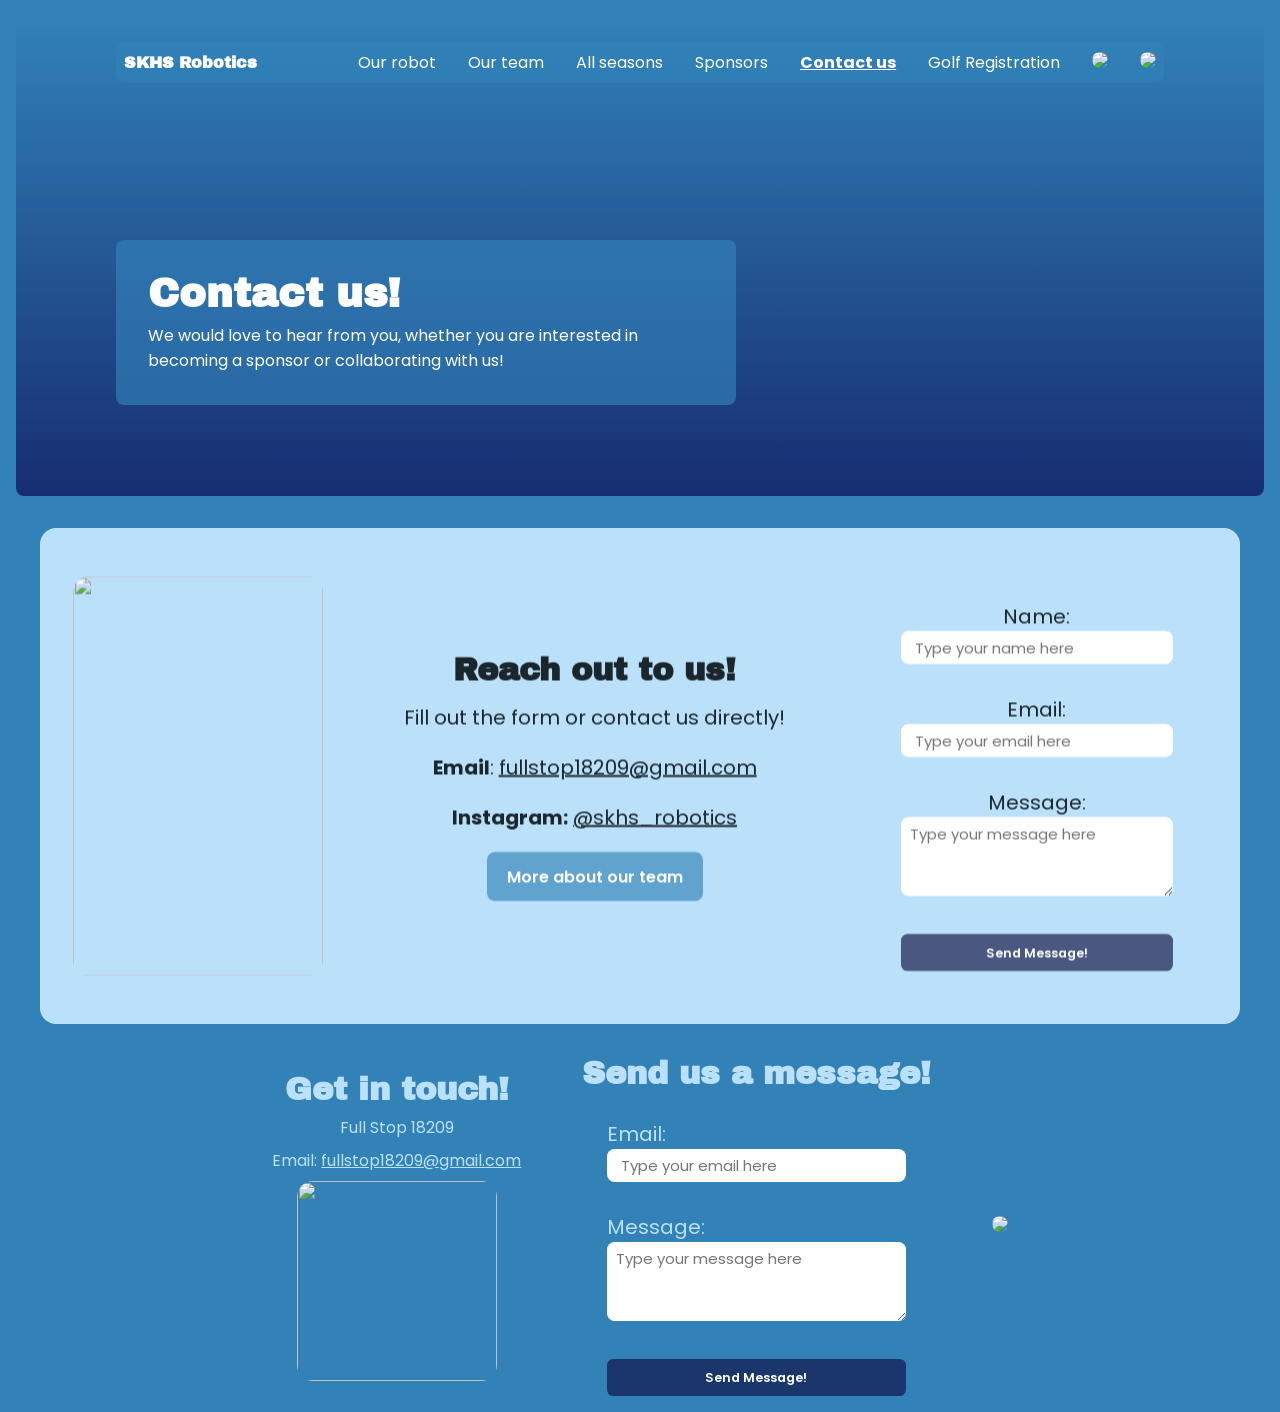
==== contact.html @ 5f666269 "Update contact.html" ====
<!DOCTYPE html>
<html lang="en">
    <head>
        <meta charset="UTF-8">
        <meta name ="viewport" content="width=device.width, initial-scale=1.0">
        <link rel="icon" type="image/png" href="favicon.png">
        <title>Contact us</title>
        <link rel="stylesheet" href="style.css">
    </head>
    <body>
        <header>
            <div class="top autoShow" style="--page-image: url('contactTeam.png');">
                    <nav>
                        <ul>
                            <li><a href="index.html">SKHS Robotics</a></li>
                            <li><a href="robot.html">Our robot</a></li>
                            <li><a href="team.html">Our team</a></li>
                            <li><a href="history.html">All seasons</a></li>
                            <li><a href="sponsors.html">Sponsors</a></li>
                            <li><a href="contact.html"><u><strong>Contact us</strong></u></a></li>
                            <li><a href="golfRegistration.html">Golf Registration</a></li>
                            <li><a href="https://www.google.com/url?sa=t&source=web&rct=j&opi=89978449&url=https://www.instagram.com/skhs_robotics/&ved=2ahUKEwiGkLH6zaKUAxUehIkEHToSFgkQFnoECB0QAQ&usg=AOvVaw07t6YR5a8o6Npim0Z9a0MX" target="_blank">
                        <img height=40px src="camera.png">
                    </a></li>
                            <li><a href="https://ftc-events.firstinspires.org/team/18209" target="_blank">
                        <img height=40px src="first.png">
                    </a></li>
                        </ul>
                    </nav>
                    <div class="content">
                    <h1>Contact us!</h1>
                    <p>We would love to hear from you, whether you are interested in becoming a sponsor or
                        collaborating with us!</p>   
                </div>
                    
            </div>
        </header>


        <section>
            <div class="flex-container mini-gap autoShow">
                <img width="250px" height="400px" src="contactSign.jpg">

                <div class="text-container contact">
                    <h2>Reach out to us!</h2>
                    <p>Fill out the form or contact us directly! </p>
                    <p><strong>Email</strong>: <a href="mailto:fullstop18209@gmail.com" target="blank">fullstop18209@gmail.com</a></p>
                    <p><strong>Instagram:</strong> <a href="https://www.instagram.com/skhs_robotics/" target="blank">@skhs_robotics</a></p>
                    <a href="team.html" class ="cta-button"> More about our team</a>
                </div>
                <div class="contact-form">
                    <form action="https://formspree.io/f/mlgznypb" method="POST"> 
            <input type="hidden" name="_captcha" value="false">

            <label for="name">Name:</label><br>
            <input type="name" placeholder="Type your name here" id="name" name="name" required><br><br>

            <label for="email">Email:</label><br>
            <input type="email" placeholder="Type your email here" id="email" name="email" required><br><br>

            <label for="message">Message:</label><br>
            <textarea id="message" placeholder="Type your message here" name="message" rows="3" required></textarea><br><br>

            <input type="submit" value="Send Message!">

        </form>
                </div>
            </div>
        </section>

        

        
        <div class ="flex-container contact-wrapper autoShow">
        <div class ="contact-info">
            <h2>Get in touch!</h2>
            <p>Full Stop 18209</p>
            <p>Email: <a href="mailto:fullstop18209@gmail.com"> fullstop18209@gmail.com</a></p>
            <img width=200px, height=200px, src="Untitled design.png">
        </div>
    <div class="contact-form">
        <h2>Send us a message!</h2>
        <form action="https://formspree.io/f/mlgznypb" method="POST"> 
            <input type="hidden" placeholder="Type your name here" name="_captcha" value="false">

            <label for="email">Email:</label><br>
            <input type="email" placeholder="Type your email here" id="email" name="email" required><br><br>

            <label for="message">Message:</label><br>
            <textarea id="message" placeholder="Type your message here" name="message" rows="3" required></textarea><br><br>

            <input type="submit" value="Send Message!">

        </form>
    </div>
    <div class="contact-image autoShow">
        <img width="220px" src="gears-removebg-preview.png">
    </div>
    </div>
    </body>
</html>
---- style.css ----
@import url('https://fonts.googleapis.com/css2?family=Archivo+Black&family=Poppins:ital,wght@0,100;0,200;0,300;0,400;0,500;0,600;0,700;0,800;0,900;1,100;1,200;1,300;1,400;1,500;1,600;1,700;1,800;1,900&display=swap');

:root{
    --base-color: #3282B8; 
    --text-color: #1B262C;
    /* used to be black */
    --primary-color: rgba(15, 15, 65, 0.65); 
/* ffc06e */
    --secondary-color:#433B68;
    /* 8D8DFF */
    --color-1:#BBE1FA;
    /* #F9F6F3 */
    --color-2:#BBE1FA;
    /* #F3F7F9 */
    --color-3:#BBE1FA;
    --fade-color:rgba(50,130,184,0.65);

    /* --color-3:#F6F3F9; */

}

* {
    margin: 0;
    padding: 0;
    box-sizing: border-box;
}

html{
    font-family: Poppins, 'Segoe UI', Tahoma, Geneva, Verdana, sans-serif;
    color: var(--text-color);
}

body{
    padding: 1em;
    background-color: var(--base-color);
}

h1, h2, h3 {
    font-family: 'Archivo Black', Poppins, 'Segoe UI', Tahoma, Geneva, Verdana, sans-serif
}

nav{
    margin: 1em auto 3em auto;
    width: min(1000px, 100%);
    background: var(--fade-color);
    width: 100%;
    padding:0.5em;
    border-radius:.5em;
}

nav ul{
    display: flex;
    align-items: center;
    list-style-type: none;
    gap: 2em;
}

nav li:first-child{
    margin-right: auto;
    font-family: 'Archivo Black', Poppins;
    font-weight: bold;
}

nav a{
    text-decoration: none;
    color: white;
}

.contact-info a{
        color: var(--color-1);
    }


section a{
    color: var(--text-color);
}

nav a:hover{
    text-decoration: underline;
}

section {
    margin: 2em auto;
    width: min(75em, 100%);
    background-color: var(--color-1);
    padding: min(2em, 15%);
    border-radius: 1em;
}

.flex-container{
    display: flex;
    justify-content: center;
    align-items: center;
    flex-wrap: wrap;
    gap: 3em;
}

.flex-container .contact-form{
    width:30%;
}

.mini-gap{
    gap: 0em;
}

img{
    max-width: 100%;
    border-radius: 1em;
    object-fit: cover;
    object-position: center;
    transform-origin: center; 
}

.caption{
    width: 80%;
    object-position: center;
    margin: 0 auto;
}

.text-container{
    flex: 0 1 34em;
}

h1{
    font-size: 2.5rem;
}

.mini{
    scale: 0%;
}

.text-container p{
    margin: .75em 0 1em 0;
    font-size: 1.25rem;
}

.background {
    width:100%;
    min-height: 100vh;
    background-image: linear-gradient(rgba(50,130,184,0.65), rgba(9,0,77,0.65)),var(--page-image);
    border-radius: .5em;
    background-size: cover;
    background-position: center;
    padding: 10px 8%;
    color: white;
}


.top {
    width:100%;
    height: 30em;
    min-height: 2vh;
    background-image: linear-gradient(rgba(50,130,184,0.65), rgba(9,0,77,0.65)),var(--page-image);
    border-radius: .5em;
    background-size: cover;
    background-position: center;
    padding: 10px 8%;
    color: white;
}

.top .content{
    display:flex;
    flex-direction:column;
    margin-top: 15%;
    max-width: 620px;
    background-color:var(--fade-color);
    padding: 2em;
    gap: .5em;
    border-radius:.5em;
}

.content{
    display:flex;
    flex-direction:column;
    margin-top: 30%;
    max-width: 620px;
    background-color:var(--fade-color);
    padding: 2em;
    gap: .5em;
    border-radius:.5em;
}

.stack{
    display: flex;
    flex-direction:row;
    gap: .5em .5em;
}

.cta-button{
    display: inline-block;
    text-decoration: none;
    color: white;
    background-color: var(--fade-color);
    padding: .75em 1.25em;
    border-radius: .5em;
    font-weight: 600;
    transition: ease;
}

.cta-button:hover{
    scale: 1.05;
}


section{
    padding: 3em min(2em, 15%);
    background-color: var(--color-2);
    text-align: center;
}

h2 {
    font-size: 2rem;
}

section p{
    margin-top: 1em;
    font-size: 1.25rem;
}

.grid-container{
    margin-top: 5%;
    display: grid;
    width: 100%;
    grid-template-columns: repeat(4,1fr);
    grid-template-rows: 1fr 1fr;
    grid-template-areas:
    "img-1 img-1 img-2 img-3"
    "img-1 img-1 img-4 img-5";
    gap: 1em;
}

.sponsors-container{
    padding-top: 1%;
    padding-bottom:1%;
    object-fit: cover;
    margin: 3em auto;
    align-items:center;
    display: grid;
    width: 100%;
    max-width:1500px;
    justify-items: center;
    grid-template-columns: repeat(3,1fr);
    grid-template-rows: auto;
    grid-template-areas:
    "img-1 img-2 img-3"
    "img-4 img-5 img-6";
    gap: 0.5em;
    font-size:10px;
}

.sponsors-container img:hover{
    scale: 1.05;
}

.team-container2{
    padding-top: 20%;
    padding-bottom:15%;
    margin: 3em auto;
    align-items:center;
    display: grid;
    width: 100%;
    scale: 1.55;
    max-width:1500px;
    justify-items: center;
    grid-template-columns: repeat(4,1fr);
    grid-template-rows: auto;
    grid-template-areas:
    "img-1 img-2 img-3 img-4"
    "img-5 img-6 img-7 .";
    gap: 0.5em;
    font-size:10px;
}


.img-9 {
    grid-area: img-9;
}

.img-10 {
    grid-area: img-10;
}

.grid-container img, team-container2 img{
    height: 100%;
    width: 100%;
    border-radius: .5em;
    transition: 100ms ease;
}

.sponsors-container img, input[type="submit"], .cta-button{
    transition: all 100ms ease;
}

.grid-container img:hover{
    scale: 1.05;
}

.team-container2 img:hover{
    scale: 1.05;
}

form{
    width: 80%;
    margin-top: 1em;
    gap: 1em;
    border-radius: .5em;
    font-size: 1.25rem;
}

textarea{
    width:100%;
}

input{
    width:100%;
}

input[type="submit"]{
    text-decoration: none;
    color: white;
    background-color: var(--primary-color);
    padding: .75em 1.25em;
    border-radius: 0.5em;
    border: none;
    border-color: none;
    font-weight: 600;
    font-size: 0.8rem;
    font-family: Poppins;
}


input[type="submit"]:hover{
    cursor: pointer;
    scale: 1.05;
}

.contact-info{
    display: flex;
    justify-content: center;
    flex-direction: column;
    align-items: center;
    flex-wrap: wrap;
    gap: 0.5em;
}

.contact-form{
    display: flex;
    justify-content: center;
    flex-direction: row;
    align-items: center;
    flex-wrap: wrap;
    gap: 0.5em;
}
.autoShow{
    animation: text-appear 0.8s ease-out both;
    animation-timeline: view();
    animation-range: entry 20%;
    will-change: transform, opacity;
}

@keyframes text-appear{
    from{
        opacity: 0;
        transform: translateY(100px);
    }
    to{
        opacity:1;
        transform:translateY(0);
    }
}

.contact-wrapper{
    color: var(--color-1);
}

@media (max-width: 768px){
    .contact-info, 
    .contact-form {
        flex: 0 0 100%;
        text-align: center;
    }

    .contact-form form{
        text-align: center;
    }

    .team-container2{
        padding-top: 0.00001%;
        padding-bottom: 1%;
        scale: 1.0;
        grid-template-columns: repeat(3,1fr);
        grid-template-areas:
        "img-1 img-2 img-3"
        "img-4 img-5 img-6"
        "img-7 img-8 img-9"
        ". img-10 .";
        gap: 0.5em;
        font-size: 12px;
    }

    nav{
        display: flex;
        flex-wrap: wrap;
        justify-content: left;
        gap: 1rem;
        padding-top: 5%;
    }

    nav ul{
        display: flex;
        flex-wrap: wrap;
        justify-content: center;
        gap: 1rem;
        padding: 1%;
    }

    nav li:first-child{
        display: flex;
        flex-wrap: wrap;
        justify-content: left;
        gap: 1rem;
        /* padding: 1%; */
    }

    .mini-gap{
        gap: 3rem;
    }

    .content a img{
        height: 50px;
        display: flex;
        flex-wrap: wrap;
        justify-content: center;
    }

    .grid-container{
    grid-template-columns: repeat(2,1fr);
    grid-template-areas:
    "img-1 img-2"
    "img-3 img-4"
    "img-5 img-5";
    gap: 0.6em;
    row-gap: 0.6em;
    }

    .grid-container img{
        width: 100%;
        height: 150px;
        border-radius: .5em;
    }

}

.contact-form input[type="email"], .contact-form input[type="text"], .contact-form textarea[id="message"], 
.contact-form input[type="name"], .contact-form input::placeholder{
    font-size: 15px;
    font-family: Poppins;
    text-align: left;
    padding: 5px;
    border: none;
    border-radius: 0.5em;
}

.contact-form textarea[id="message"], .contact-form input[type="email"], .contact-form input[type="name"]{
    padding-left: 9px;
}
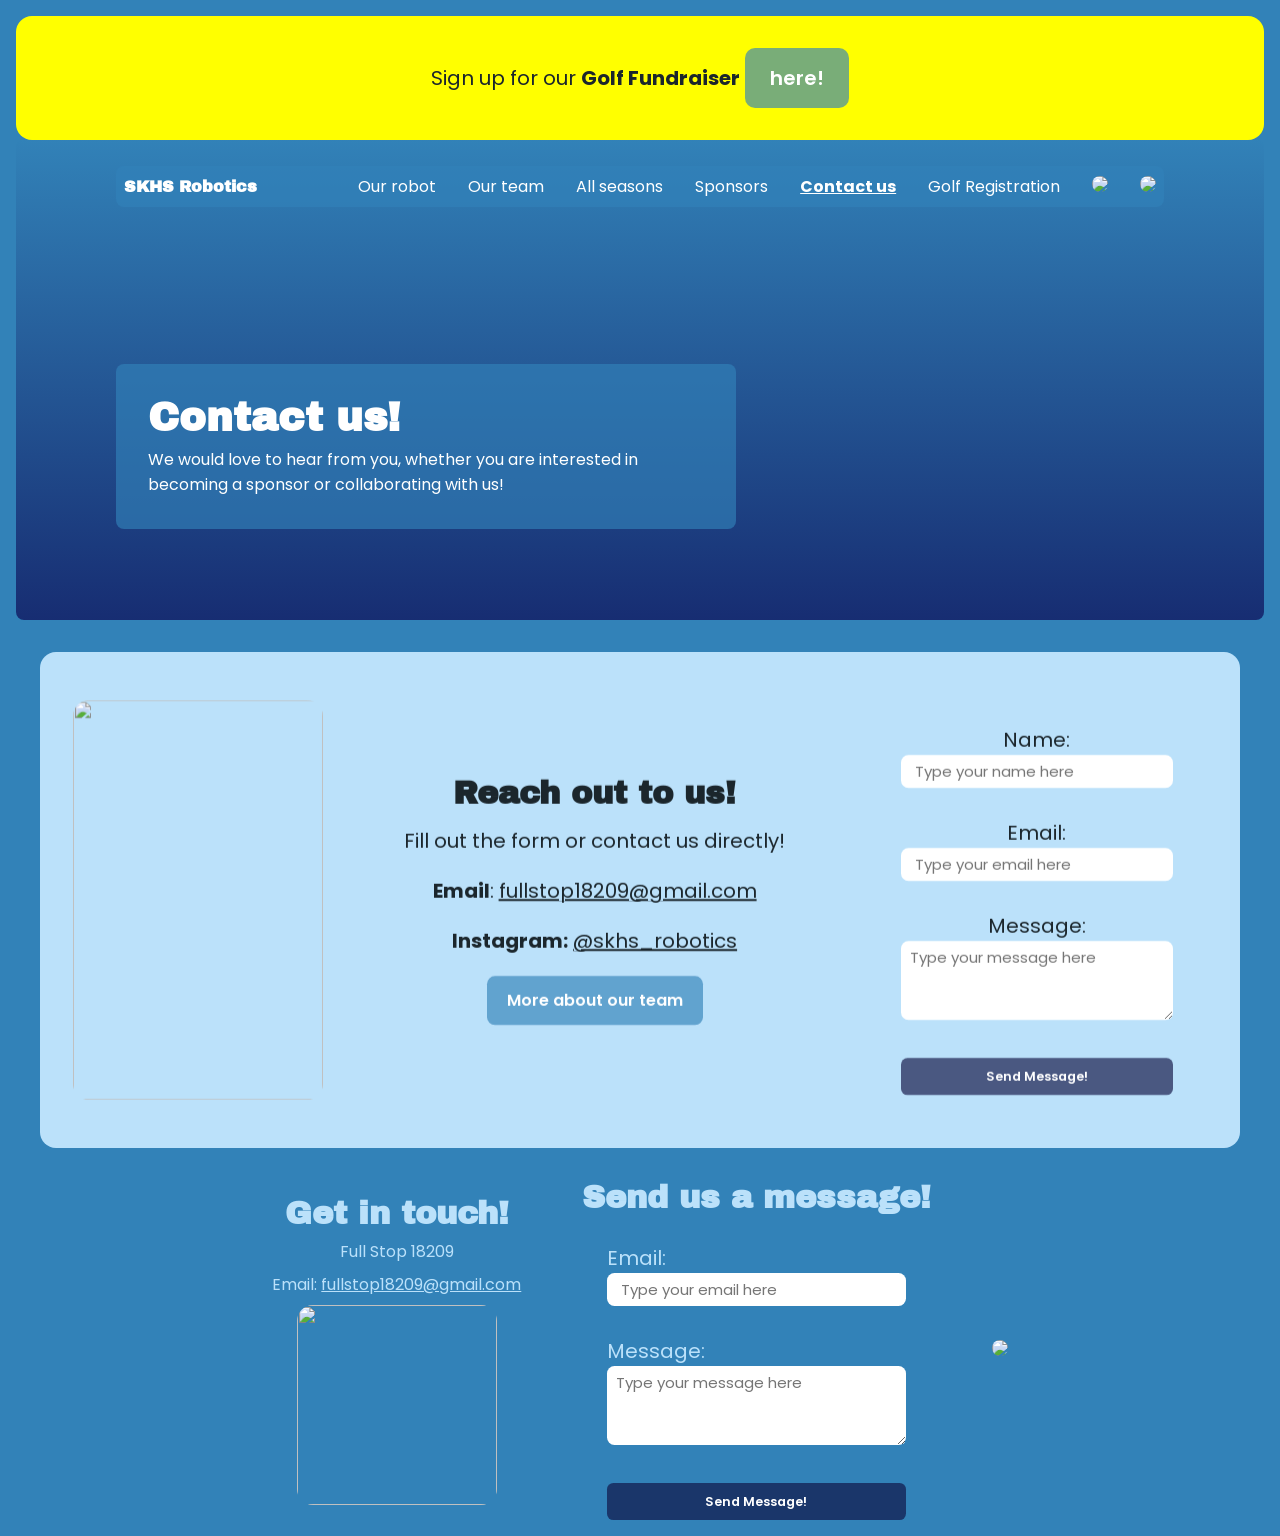
==== commit 0afda4c5: "banner" ====
--- a/contact.html
+++ b/contact.html
@@ -9,6 +9,12 @@
     </head>
     <body>
         <header>
+            <div class="marquee-background">
+                <div class="marquee-text">
+                    Sign up for our <strong>Golf Fundraiser</strong> <a href="https://www.zeffy.com/en-US/ticketing/sk-robotics-golf-tournament" target="_blank" class ="cta-button">here!</a>
+                </div>
+            </div>
+            
             <div class="top autoShow" style="--page-image: url('contactTeam.png');">
                     <nav>
                         <ul>
@@ -27,7 +33,7 @@
                     </a></li>
                         </ul>
                     </nav>
-                    <div class="content">
+                    <div class="content fix-image">
                     <h1>Contact us!</h1>
                     <p>We would love to hear from you, whether you are interested in becoming a sponsor or
                         collaborating with us!</p>   
--- a/style.css
+++ b/style.css
@@ -14,6 +14,7 @@
     /* #F3F7F9 */
     --color-3:#BBE1FA;
     --fade-color:rgba(50,130,184,0.65);
+	--marquee-color:rgba(255, 255, 0, 1);
 
     /* --color-3:#F6F3F9; */
 
@@ -36,7 +37,7 @@
 }
 
 h1, h2, h3 {
-    font-family: 'Archivo Black', Poppins, 'Segoe UI', Tahoma, Geneva, Verdana, sans-serif
+    font-family: 'Archivo Black', Poppins, 'Segoe UI', Tahoma, Geneva, Verdana, sans-serif;
 }
 
 nav{
@@ -79,6 +80,21 @@
     text-decoration: underline;
 }
 
+.marquee-background {
+   	background-color: var(--marquee-color);
+    display: flex ;
+    overflow: hidden ;
+    white-space: nowrap ;
+	padding: min(2em, 15%);
+	border-radius: 1em;
+	justify-content: center;
+}
+
+.marquee-text {
+	color: var(--text-color);
+	font-size: 1.25rem;
+}
+
 section {
     margin: 2em auto;
     width: min(75em, 100%);
@@ -87,6 +103,7 @@
     border-radius: 1em;
 }
 
+
 .flex-container{
     display: flex;
     justify-content: center;
@@ -109,6 +126,10 @@
     object-fit: cover;
     object-position: center;
     transform-origin: center; 
+}
+
+.fix-image img, .background, .top{
+    object-fit: contain;
 }
 
 .caption{
@@ -172,7 +193,7 @@
 .content{
     display:flex;
     flex-direction:column;
-    margin-top: 30%;
+    margin-top: 20%;
     max-width: 620px;
     background-color:var(--fade-color);
     padding: 2em;
@@ -280,7 +301,7 @@
     grid-area: img-10;
 }
 
-.grid-container img, team-container2 img{
+.grid-container img, .team-container2 img{
     height: 100%;
     width: 100%;
     border-radius: .5em;
@@ -384,16 +405,21 @@
         text-align: center;
     }
 
+	.marquee-text {
+	font-size: 1rem;
+	}
+
     .team-container2{
         padding-top: 0.00001%;
         padding-bottom: 1%;
         scale: 1.0;
-        grid-template-columns: repeat(3,1fr);
+        grid-template-columns: repeat(2,1fr);
         grid-template-areas:
-        "img-1 img-2 img-3"
-        "img-4 img-5 img-6"
-        "img-7 img-8 img-9"
-        ". img-10 .";
+        "img-1 img-2"
+        "img-3 img-4"
+        "img-5 img-6"
+        "img-7 img-8"
+        "img-9 img-10";
         gap: 0.5em;
         font-size: 12px;
     }
@@ -449,6 +475,47 @@
         border-radius: .5em;
     }
 
+    h1{
+        font-size: 1.75em;
+    }
+
+    li{
+        font-size: 0.95em;
+    }
+
+    .sponsors-container{
+        padding-top: 1%;
+        padding-bottom:1%;
+        object-fit: cover;
+        margin: 3em auto;
+        align-items:center;
+        display: grid;
+        width: 100%;
+        max-width:1500px;
+        justify-items: center;
+        grid-template-columns: repeat(2,1fr);
+        grid-template-rows: auto;
+        grid-template-areas:
+        "img-1 img-2"
+        "img-3 img-4"
+        "img-5 img-6";
+        gap: 0.5em;
+        font-size:10px;
+    }
+
+
+    .shrink{
+        transform: scale(0.1);
+    }
+
+    .text-container p{
+        font-size: 0.9em;
+    }
+
+    h2{
+        font-size: 1.5em;
+    }
+
 }
 
 .contact-form input[type="email"], .contact-form input[type="text"], .contact-form textarea[id="message"], 
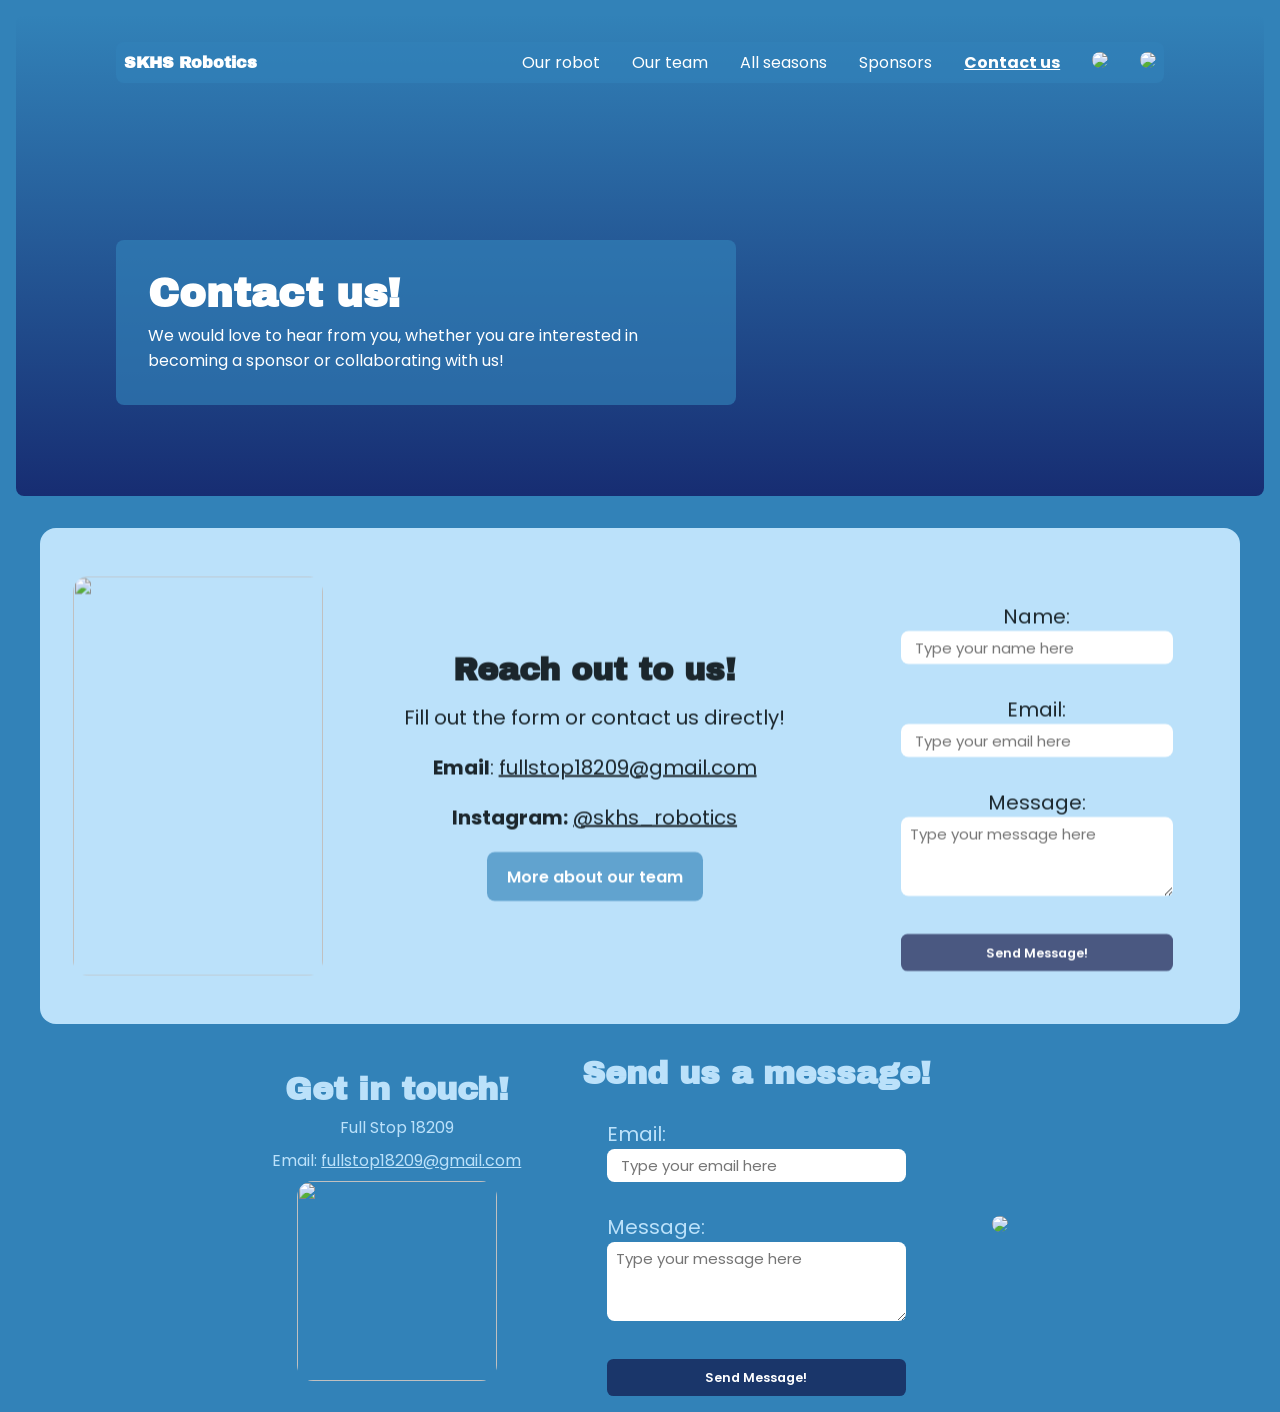
==== commit ecdd0913: "removed golf" ====
--- a/contact.html
+++ b/contact.html
@@ -9,12 +9,6 @@
     </head>
     <body>
         <header>
-            <div class="marquee-background">
-                <div class="marquee-text">
-                    Sign up for our <strong>Golf Fundraiser</strong> <a href="https://www.zeffy.com/en-US/ticketing/sk-robotics-golf-tournament" target="_blank" class ="cta-button">here!</a>
-                </div>
-            </div>
-            
             <div class="top autoShow" style="--page-image: url('contactTeam.png');">
                     <nav>
                         <ul>
@@ -24,7 +18,6 @@
                             <li><a href="history.html">All seasons</a></li>
                             <li><a href="sponsors.html">Sponsors</a></li>
                             <li><a href="contact.html"><u><strong>Contact us</strong></u></a></li>
-                            <li><a href="golfRegistration.html">Golf Registration</a></li>
                             <li><a href="https://www.google.com/url?sa=t&source=web&rct=j&opi=89978449&url=https://www.instagram.com/skhs_robotics/&ved=2ahUKEwiGkLH6zaKUAxUehIkEHToSFgkQFnoECB0QAQ&usg=AOvVaw07t6YR5a8o6Npim0Z9a0MX" target="_blank">
                         <img height=40px src="camera.png">
                     </a></li>
--- a/style.css
+++ b/style.css
@@ -269,8 +269,9 @@
     font-size:10px;
 }
 
-.sponsors-container img:hover{
+.sponsors-container img:hover, .history-container img:hover{
     scale: 1.05;
+    transition: 100ms ease;
 }
 
 .team-container2{
@@ -392,6 +393,21 @@
 
 .contact-wrapper{
     color: var(--color-1);
+}
+
+.history-container{
+        display: flex;
+        justify-content: right;
+        object-fit: cover;
+        margin: 3em auto;
+        grid-template-columns: repeat(2,1fr);
+        gap: 0.5em;
+}
+
+.imageText-grid{
+    display: flex;
+    justify-content: left;
+    grid-template-columns: repeat(2,1fr);
 }
 
 @media (max-width: 768px){
@@ -516,6 +532,17 @@
         font-size: 1.5em;
     }
 
+    .history-container{
+        display: flex;
+        justify-content: center;
+        object-fit: cover;
+    
+        width:40%;
+        margin: 3em auto;
+        grid-template-columns: repeat(2,1fr);
+        gap: 0.5em;
+    }
+
 }
 
 .contact-form input[type="email"], .contact-form input[type="text"], .contact-form textarea[id="message"], 
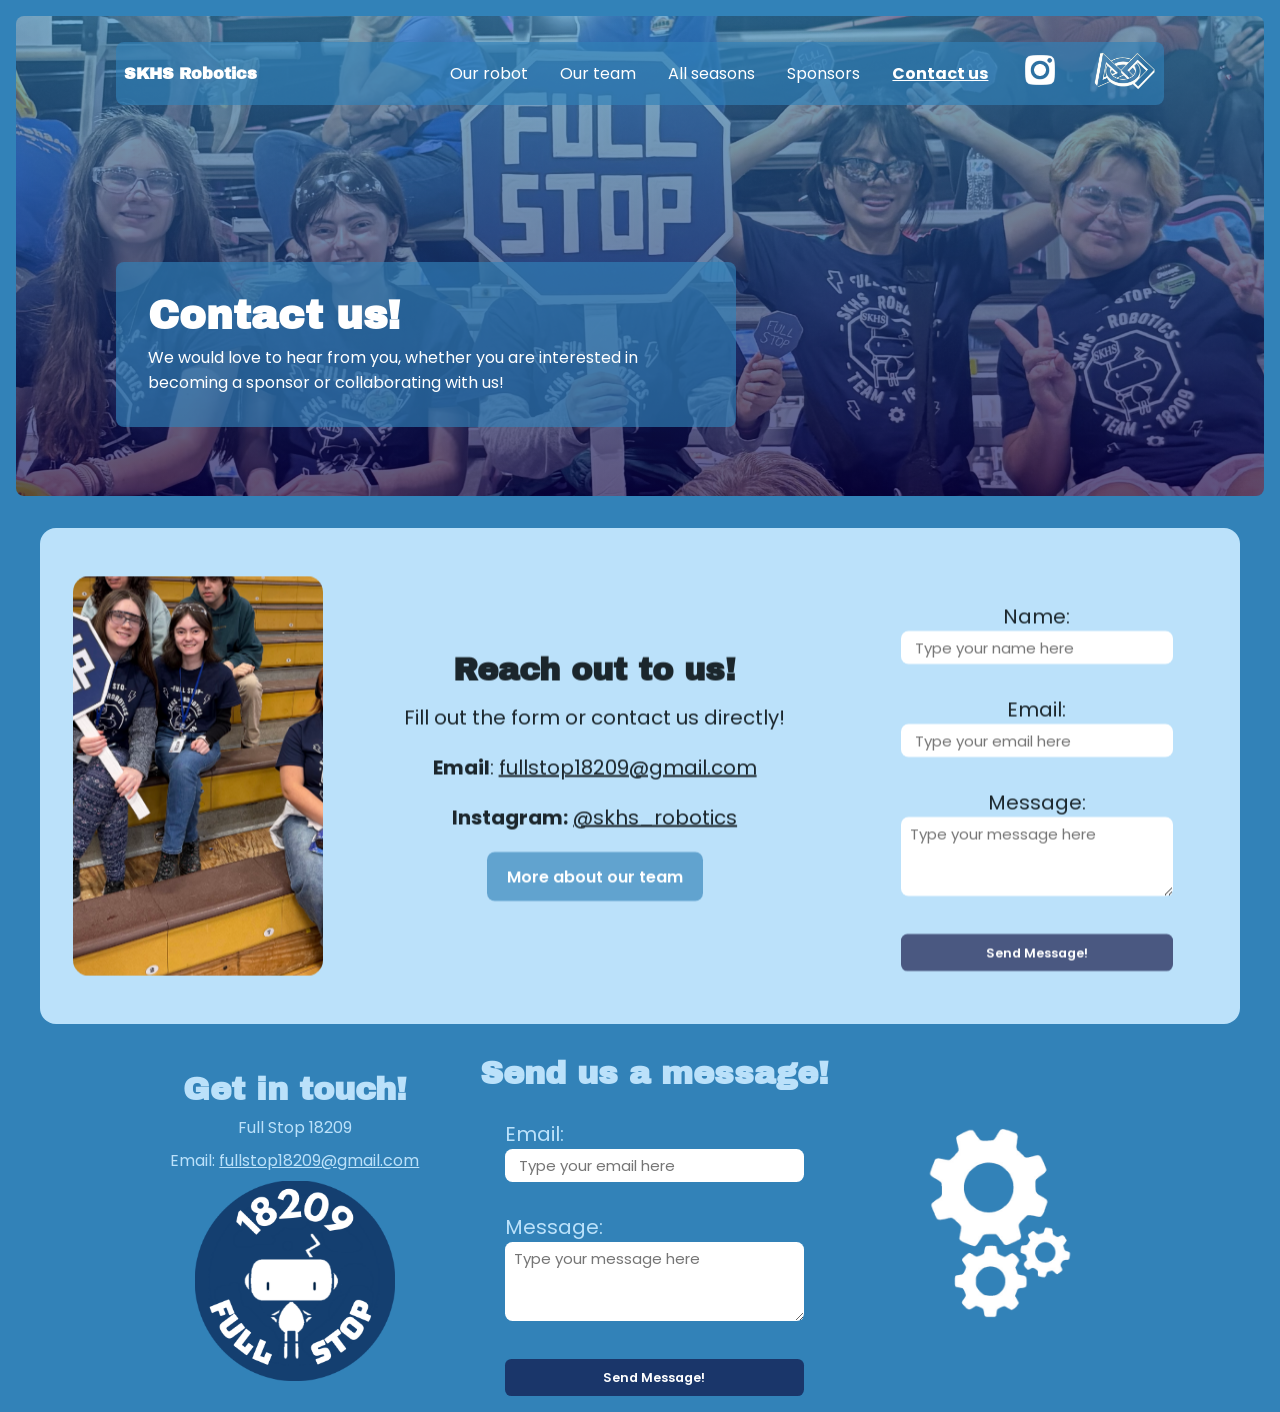
==== commit c73e22d0: "hi" ====
--- a/contact.html
+++ b/contact.html
@@ -3,13 +3,13 @@
     <head>
         <meta charset="UTF-8">
         <meta name ="viewport" content="width=device.width, initial-scale=1.0">
-        <link rel="icon" type="image/png" href="favicon.png">
+        <link rel="icon" type="image/png" href="images/favicon.png">
         <title>Contact us</title>
         <link rel="stylesheet" href="style.css">
     </head>
     <body>
         <header>
-            <div class="top autoShow" style="--page-image: url('contactTeam.png');">
+            <div class="top autoShow" style="--page-image: url('images/contactTeam.png');">
                     <nav>
                         <ul>
                             <li><a href="index.html">SKHS Robotics</a></li>
@@ -19,10 +19,10 @@
                             <li><a href="sponsors.html">Sponsors</a></li>
                             <li><a href="contact.html"><u><strong>Contact us</strong></u></a></li>
                             <li><a href="https://www.google.com/url?sa=t&source=web&rct=j&opi=89978449&url=https://www.instagram.com/skhs_robotics/&ved=2ahUKEwiGkLH6zaKUAxUehIkEHToSFgkQFnoECB0QAQ&usg=AOvVaw07t6YR5a8o6Npim0Z9a0MX" target="_blank">
-                        <img height=40px src="camera.png">
+                        <img height=40px src="images/camera.png">
                     </a></li>
                             <li><a href="https://ftc-events.firstinspires.org/team/18209" target="_blank">
-                        <img height=40px src="first.png">
+                        <img height=40px src="images/first.png">
                     </a></li>
                         </ul>
                     </nav>
@@ -38,7 +38,7 @@
 
         <section>
             <div class="flex-container mini-gap autoShow">
-                <img width="250px" height="400px" src="contactSign.jpg">
+                <img width="250px" height="400px" src="images/contactSign.jpg">
 
                 <div class="text-container contact">
                     <h2>Reach out to us!</h2>
@@ -75,7 +75,7 @@
             <h2>Get in touch!</h2>
             <p>Full Stop 18209</p>
             <p>Email: <a href="mailto:fullstop18209@gmail.com"> fullstop18209@gmail.com</a></p>
-            <img width=200px, height=200px, src="Untitled design.png">
+            <img width=200px, height=200px, src="images/Untitled design.png">
         </div>
     <div class="contact-form">
         <h2>Send us a message!</h2>
@@ -93,7 +93,7 @@
         </form>
     </div>
     <div class="contact-image autoShow">
-        <img width="220px" src="gears-removebg-preview.png">
+        <img width="220px" src="images/gears-removebg-preview.png">
     </div>
     </div>
     </body>
